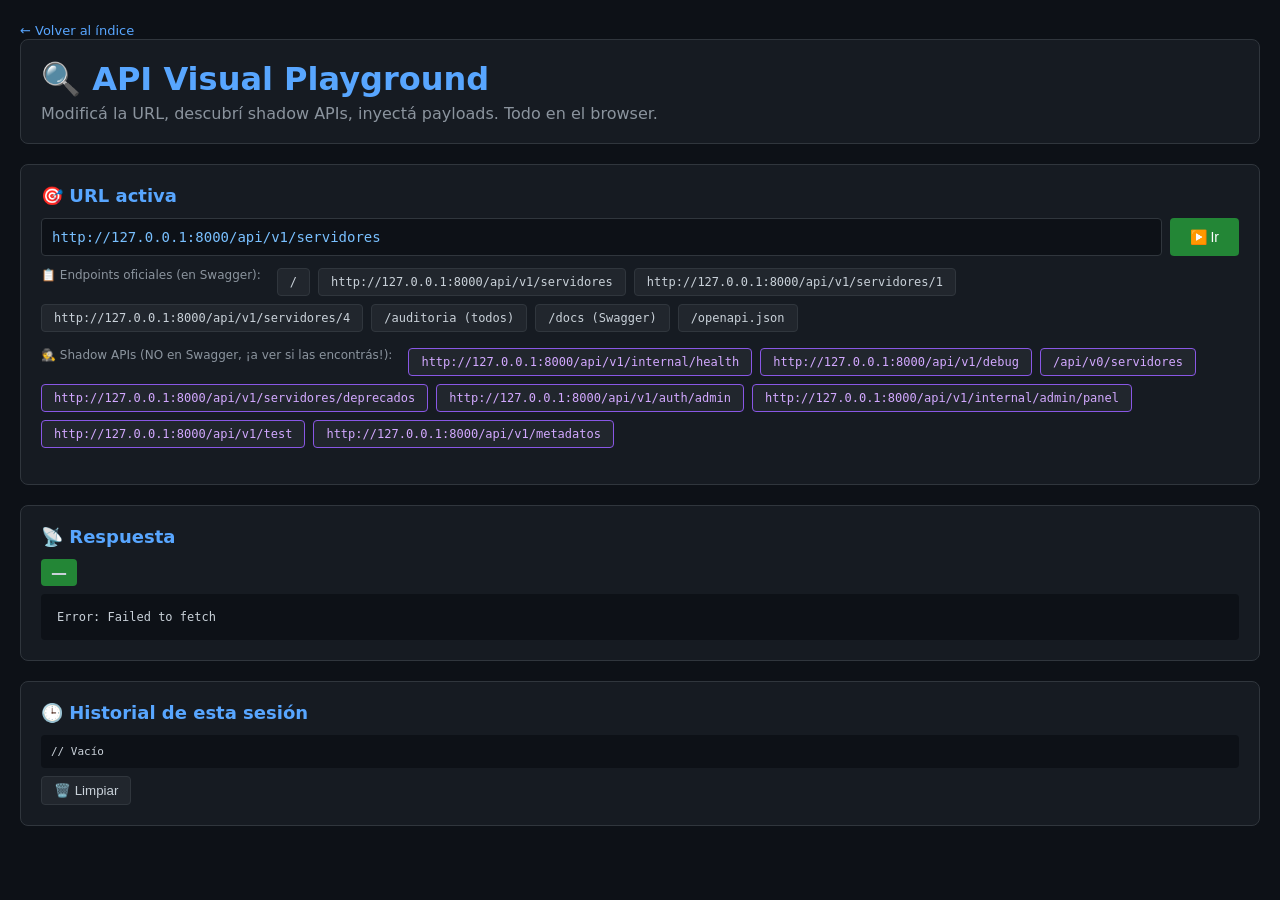
==== src/static/api_visual.html @ 15d0bea7 "v1.0: RedTeam Lab - rebranding + fixes de routing" ====
<!DOCTYPE html>
<html lang="es">
<head>
<meta charset="UTF-8">
<title>RedTeam — API Visual Playground</title>
<style>
  * { box-sizing: border-box; margin: 0; padding: 0; }
  body { font-family: 'Segoe UI', system-ui, sans-serif; background: #0d1117; color: #c9d1d9; padding: 20px; }
  header { background: #161b22; border: 1px solid #30363d; padding: 20px; border-radius: 8px; margin-bottom: 20px; }
  h1 { color: #58a6ff; margin-bottom: 6px; }
  .back { color: #58a6ff; text-decoration: none; font-size: 13px; }
  .panel { background: #161b22; border: 1px solid #30363d; border-radius: 8px; padding: 20px; margin-bottom: 20px; }
  .panel h2 { color: #58a6ff; margin-bottom: 12px; font-size: 18px; }
  .url-bar { display: flex; gap: 8px; margin-bottom: 12px; }
  .url-bar input { flex: 1; background: #0d1117; border: 1px solid #30363d; color: #79c0ff; padding: 10px; border-radius: 4px; font-family: monospace; font-size: 14px; }
  .url-bar button { background: #238636; color: white; border: none; padding: 10px 20px; border-radius: 4px; cursor: pointer; font-size: 14px; }
  .quick-buttons { display: flex; flex-wrap: wrap; gap: 8px; margin-bottom: 16px; }
  .quick-btn { background: #21262d; border: 1px solid #30363d; color: #c9d1d9; padding: 6px 12px; border-radius: 4px; cursor: pointer; font-size: 12px; font-family: monospace; }
  .quick-btn:hover { background: #30363d; border-color: #58a6ff; }
  .quick-btn.shadow { border-color: #8957e5; color: #d2a8ff; }
  .response { background: #0d1117; padding: 16px; border-radius: 4px; font-family: monospace; font-size: 12px; max-height: 600px; overflow: auto; white-space: pre-wrap; }
  .status { display: inline-block; padding: 4px 10px; border-radius: 4px; font-weight: bold; margin-bottom: 8px; }
  .s2xx { background: #238636; }
  .s4xx { background: #d29922; color: black; }
  .s5xx { background: #f85149; }
  .historial { background: #0d1117; padding: 10px; border-radius: 4px; max-height: 200px; overflow: auto; font-family: monospace; font-size: 11px; }
  .historial-item { padding: 4px 0; border-bottom: 1px solid #21262d; cursor: pointer; }
  .historial-item:hover { color: #58a6ff; }
  .tag { display: inline-block; padding: 2px 6px; border-radius: 3px; font-size: 10px; margin-right: 6px; }
  .tag.SHADOW { background: #8957e5; }
  .tag.SWAGGER { background: #1f6feb; }
</style>
</head>
<body>
<a href="/" class="back">← Volver al índice</a>
<header>
  <h1>🔍 API Visual Playground</h1>
  <p style="color: #8b949e;">Modificá la URL, descubrí shadow APIs, inyectá payloads. Todo en el browser.</p>
</header>

<div class="panel">
  <h2>🎯 URL activa</h2>
  <div class="url-bar">
    <input id="url" value="http://127.0.0.1:8000http://127.0.0.1:8000/api/v1/servidores" placeholder="Pegá o escribí la URL acá">
    <button onclick="ejecutar()">▶️ Ir</button>
  </div>
  <div class="quick-buttons">
    <span style="color: #8b949e; font-size: 12px; margin-right: 8px;">📋 Endpoints oficiales (en Swagger):</span>
    <button class="quick-btn" onclick="setURL('/')">/</button>
    <button class="quick-btn" onclick="setURL('http://127.0.0.1:8000/api/v1/servidores')">http://127.0.0.1:8000/api/v1/servidores</button>
    <button class="quick-btn" onclick="setURL('http://127.0.0.1:8000/api/v1/servidores/1')">http://127.0.0.1:8000/api/v1/servidores/1</button>
    <button class="quick-btn" onclick="setURL('http://127.0.0.1:8000/api/v1/servidores/4')">http://127.0.0.1:8000/api/v1/servidores/4</button>
    <button class="quick-btn" onclick="setURL('http://127.0.0.1:8000/api/v1/auditoria/infraestructura?sqli=on&xxe=on&ssrf=on&cmdi=on')">/auditoria (todos)</button>
    <button class="quick-btn" onclick="setURL('/docs')">/docs (Swagger)</button>
    <button class="quick-btn" onclick="setURL('/openapi.json')">/openapi.json</button>
  </div>
  <div class="quick-buttons">
    <span style="color: #8b949e; font-size: 12px; margin-right: 8px;">🕵️ Shadow APIs (NO en Swagger, ¡a ver si las encontrás!):</span>
    <button class="quick-btn shadow" onclick="setURL('http://127.0.0.1:8000/api/v1/internal/health')">http://127.0.0.1:8000/api/v1/internal/health</button>
    <button class="quick-btn shadow" onclick="setURL('http://127.0.0.1:8000/api/v1/debug')">http://127.0.0.1:8000/api/v1/debug</button>
    <button class="quick-btn shadow" onclick="setURL('/api/v0/servidores')">/api/v0/servidores</button>
    <button class="quick-btn shadow" onclick="setURL('http://127.0.0.1:8000/api/v1/servidores/deprecados')">http://127.0.0.1:8000/api/v1/servidores/deprecados</button>
    <button class="quick-btn shadow" onclick="setURL('http://127.0.0.1:8000/api/v1/auth/admin')">http://127.0.0.1:8000/api/v1/auth/admin</button>
    <button class="quick-btn shadow" onclick="setURL('http://127.0.0.1:8000/api/v1/internal/admin/panel')">http://127.0.0.1:8000/api/v1/internal/admin/panel</button>
    <button class="quick-btn shadow" onclick="setURL('http://127.0.0.1:8000/api/v1/test')">http://127.0.0.1:8000/api/v1/test</button>
    <button class="quick-btn shadow" onclick="setURL('http://127.0.0.1:8000/api/v1/metadatos')">http://127.0.0.1:8000/api/v1/metadatos</button>
  </div>
</div>

<div class="panel">
  <h2>📡 Respuesta</h2>
  <div id="status" class="status s2xx">—</div>
  <div class="response" id="response">// Hacé clic en una URL o escribí una propia</div>
</div>

<div class="panel">
  <h2>🕒 Historial de esta sesión</h2>
  <div class="historial" id="historial">// Vacío</div>
  <button onclick="limpiarHistorial()" style="margin-top: 8px; background: #21262d; color: #c9d1d9; border: 1px solid #30363d; padding: 6px 12px; border-radius: 4px; cursor: pointer;">🗑️ Limpiar</button>
</div>

<script>
const SID = sessionStorage.getItem('sid') || (sessionStorage.setItem('sid', Math.random().toString(36).slice(2)), sessionStorage.getItem('sid'));
const SWAGGER_PATHS = new Set(['/', 'http://127.0.0.1:8000/api/v1/servidores', 'http://127.0.0.1:8000/api/v1/servidores/{servidor_id}', 'http://127.0.0.1:8000/api/v1/auditoria/infraestructura', '/docs', '/openapi.json', '/redoc']);

function setURL(path) {
  const full = path.startsWith('http') ? path : 'http://127.0.0.1:8000' + path;
  document.getElementById('url').value = full;
  ejecutar();
}

async function track(tipo, target, contexto='') {
  await fetch('http://127.0.0.1:8000/api/v1/track', {method:'POST', headers:{'Content-Type':'application/json'},
    body: JSON.stringify({tipo, target, contexto, session_id: SID})});
}

async function ejecutar() {
  const url = document.getElementById('url').value;
  const path = url.replace('http://127.0.0.1:8000', '').split('?')[0];
  const isShadow = ![...SWAGGER_PATHS].some(s => path === s || path.startsWith(s.replace('{servidor_id}', '')));

  const startTime = Date.now();
  try {
    const r = await fetch(url);
    const elapsed = Date.now() - startTime;
    const text = await r.text();
    let pretty = text;
    try { pretty = JSON.stringify(JSON.parse(text), null, 2); } catch {}

    const statusEl = document.getElementById('status');
    statusEl.className = 'status ' + (r.status >= 500 ? 's5xx' : r.status >= 400 ? 's4xx' : 's2xx');
    statusEl.textContent = `${r.status} ${r.statusText} · ${elapsed}ms`;

    document.getElementById('response').textContent = pretty;
    agregarHistorial(path, r.status, isShadow);
    track('busqueda', path, `status=${r.status},shadow=${isShadow}`);
  } catch (e) {
    document.getElementById('response').textContent = 'Error: ' + e.message;
  }
}

function agregarHistorial(path, status, isShadow) {
  const hist = JSON.parse(sessionStorage.getItem('historial') || '[]');
  hist.unshift({path, status, shadow: isShadow, t: new Date().toLocaleTimeString()});
  sessionStorage.setItem('historial', JSON.stringify(hist.slice(0, 50)));
  renderHistorial();
}

function renderHistorial() {
  const hist = JSON.parse(sessionStorage.getItem('historial') || '[]');
  const cont = document.getElementById('historial');
  if (hist.length === 0) { cont.textContent = '// Vacío'; return; }
  cont.innerHTML = hist.map(h =>
    `<div class="historial-item" onclick="setURL('${h.path}')">
      <span class="tag ${h.shadow ? 'SHADOW' : 'SWAGGER'}">${h.shadow ? '🕵️ SHADOW' : 'SWAGGER'}</span>
      <span style="color: ${h.status >= 500 ? '#f85149' : h.status >= 400 ? '#d29922' : '#3fb950'}">${h.status}</span>
      <code>${h.path}</code>
      <span style="color: #6e7681"> — ${h.t}</span>
    </div>`
  ).join('');
}

function limpiarHistorial() {
  sessionStorage.removeItem('historial');
  renderHistorial();
}

renderHistorial();
setURL('http://127.0.0.1:8000/api/v1/servidores');
track('navegacion', 'api_visual', 'carga');
</script>
</body>
</html>
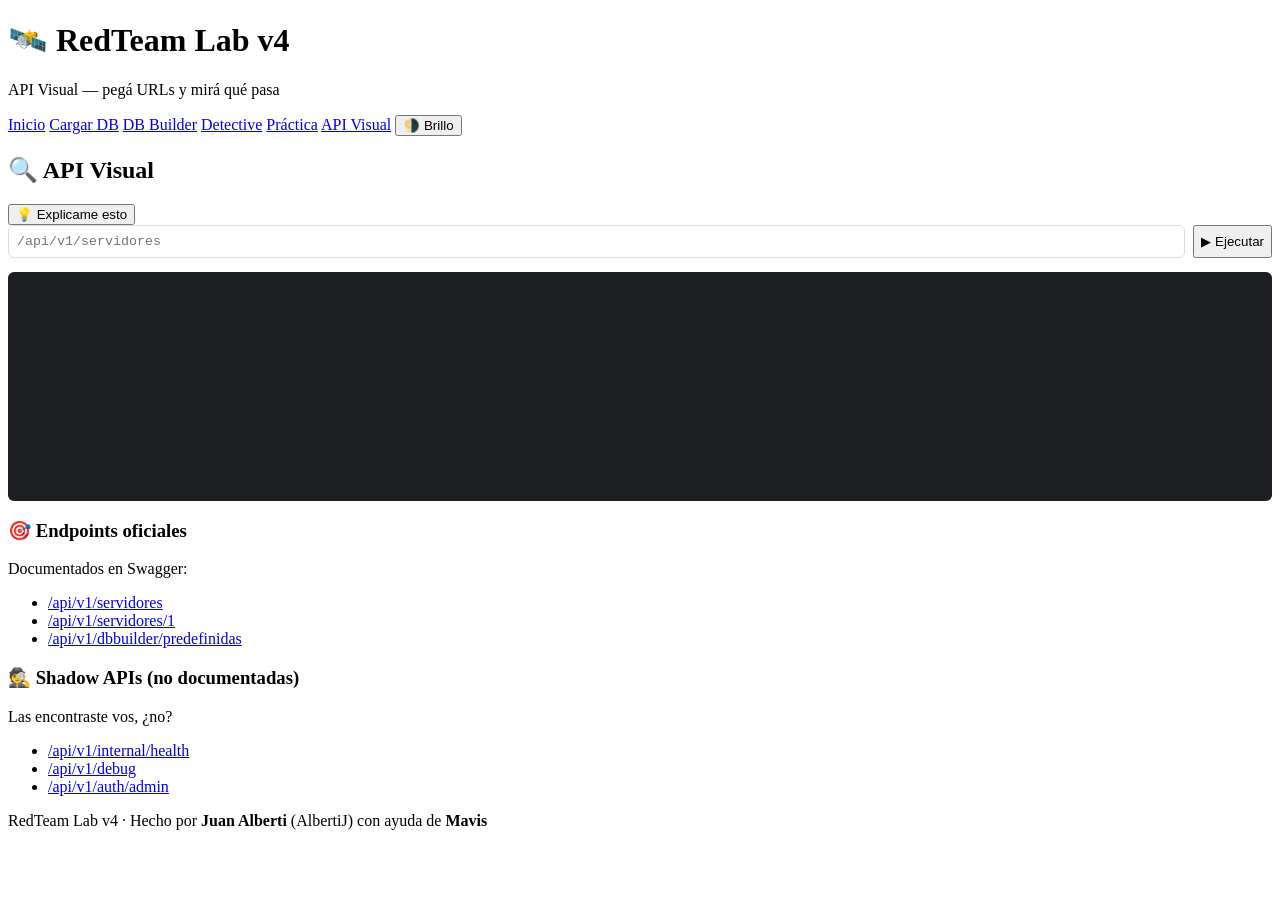
==== commit 01e3c53f: "feat: menú interactivo de tema (color, fuente, tamaño) theme.js (NUEVO): - Botón '🎨 Tema' inyectado " ====
--- a/src/static/api_visual.html
+++ b/src/static/api_visual.html
@@ -1,153 +1,126 @@
 <!DOCTYPE html>
 <html lang="es">
 <head>
-<meta charset="UTF-8">
-<title>RedTeam — API Visual Playground</title>
-<style>
-  * { box-sizing: border-box; margin: 0; padding: 0; }
-  body { font-family: 'Segoe UI', system-ui, sans-serif; background: #0d1117; color: #c9d1d9; padding: 20px; }
-  header { background: #161b22; border: 1px solid #30363d; padding: 20px; border-radius: 8px; margin-bottom: 20px; }
-  h1 { color: #58a6ff; margin-bottom: 6px; }
-  .back { color: #58a6ff; text-decoration: none; font-size: 13px; }
-  .panel { background: #161b22; border: 1px solid #30363d; border-radius: 8px; padding: 20px; margin-bottom: 20px; }
-  .panel h2 { color: #58a6ff; margin-bottom: 12px; font-size: 18px; }
-  .url-bar { display: flex; gap: 8px; margin-bottom: 12px; }
-  .url-bar input { flex: 1; background: #0d1117; border: 1px solid #30363d; color: #79c0ff; padding: 10px; border-radius: 4px; font-family: monospace; font-size: 14px; }
-  .url-bar button { background: #238636; color: white; border: none; padding: 10px 20px; border-radius: 4px; cursor: pointer; font-size: 14px; }
-  .quick-buttons { display: flex; flex-wrap: wrap; gap: 8px; margin-bottom: 16px; }
-  .quick-btn { background: #21262d; border: 1px solid #30363d; color: #c9d1d9; padding: 6px 12px; border-radius: 4px; cursor: pointer; font-size: 12px; font-family: monospace; }
-  .quick-btn:hover { background: #30363d; border-color: #58a6ff; }
-  .quick-btn.shadow { border-color: #8957e5; color: #d2a8ff; }
-  .response { background: #0d1117; padding: 16px; border-radius: 4px; font-family: monospace; font-size: 12px; max-height: 600px; overflow: auto; white-space: pre-wrap; }
-  .status { display: inline-block; padding: 4px 10px; border-radius: 4px; font-weight: bold; margin-bottom: 8px; }
-  .s2xx { background: #238636; }
-  .s4xx { background: #d29922; color: black; }
-  .s5xx { background: #f85149; }
-  .historial { background: #0d1117; padding: 10px; border-radius: 4px; max-height: 200px; overflow: auto; font-family: monospace; font-size: 11px; }
-  .historial-item { padding: 4px 0; border-bottom: 1px solid #21262d; cursor: pointer; }
-  .historial-item:hover { color: #58a6ff; }
-  .tag { display: inline-block; padding: 2px 6px; border-radius: 3px; font-size: 10px; margin-right: 6px; }
-  .tag.SHADOW { background: #8957e5; }
-  .tag.SWAGGER { background: #1f6feb; }
-</style>
+  <meta charset="UTF-8">
+  <meta name="viewport" content="width=device-width, initial-scale=1.0">
+  <title>API Visual — RedTeam Lab v4</title>
+  <link rel="stylesheet" href="/static/style-colors.css">
+  <link rel="stylesheet" href="/static/style.css">
+  <script src="/static/theme.js"></script>
 </head>
 <body>
-<a href="/" class="back">← Volver al índice</a>
-<header>
-  <h1>🔍 API Visual Playground</h1>
-  <p style="color: #8b949e;">Modificá la URL, descubrí shadow APIs, inyectá payloads. Todo en el browser.</p>
-</header>
+  <div class="brightness-bar" id="brightnessBar" style="display:none;">
+    <label>Brillo: <input type="range" id="brightnessSlider" min="30" max="100" value="100"></label>
+    <button class="close-bright" id="closeBright">×</button>
+  </div>
 
-<div class="panel">
-  <h2>🎯 URL activa</h2>
-  <div class="url-bar">
-    <input id="url" value="http://127.0.0.1:8000http://127.0.0.1:8000/api/v1/servidores" placeholder="Pegá o escribí la URL acá">
-    <button onclick="ejecutar()">▶️ Ir</button>
-  </div>
-  <div class="quick-buttons">
-    <span style="color: #8b949e; font-size: 12px; margin-right: 8px;">📋 Endpoints oficiales (en Swagger):</span>
-    <button class="quick-btn" onclick="setURL('/')">/</button>
-    <button class="quick-btn" onclick="setURL('http://127.0.0.1:8000/api/v1/servidores')">http://127.0.0.1:8000/api/v1/servidores</button>
-    <button class="quick-btn" onclick="setURL('http://127.0.0.1:8000/api/v1/servidores/1')">http://127.0.0.1:8000/api/v1/servidores/1</button>
-    <button class="quick-btn" onclick="setURL('http://127.0.0.1:8000/api/v1/servidores/4')">http://127.0.0.1:8000/api/v1/servidores/4</button>
-    <button class="quick-btn" onclick="setURL('http://127.0.0.1:8000/api/v1/auditoria/infraestructura?sqli=on&xxe=on&ssrf=on&cmdi=on')">/auditoria (todos)</button>
-    <button class="quick-btn" onclick="setURL('/docs')">/docs (Swagger)</button>
-    <button class="quick-btn" onclick="setURL('/openapi.json')">/openapi.json</button>
-  </div>
-  <div class="quick-buttons">
-    <span style="color: #8b949e; font-size: 12px; margin-right: 8px;">🕵️ Shadow APIs (NO en Swagger, ¡a ver si las encontrás!):</span>
-    <button class="quick-btn shadow" onclick="setURL('http://127.0.0.1:8000/api/v1/internal/health')">http://127.0.0.1:8000/api/v1/internal/health</button>
-    <button class="quick-btn shadow" onclick="setURL('http://127.0.0.1:8000/api/v1/debug')">http://127.0.0.1:8000/api/v1/debug</button>
-    <button class="quick-btn shadow" onclick="setURL('/api/v0/servidores')">/api/v0/servidores</button>
-    <button class="quick-btn shadow" onclick="setURL('http://127.0.0.1:8000/api/v1/servidores/deprecados')">http://127.0.0.1:8000/api/v1/servidores/deprecados</button>
-    <button class="quick-btn shadow" onclick="setURL('http://127.0.0.1:8000/api/v1/auth/admin')">http://127.0.0.1:8000/api/v1/auth/admin</button>
-    <button class="quick-btn shadow" onclick="setURL('http://127.0.0.1:8000/api/v1/internal/admin/panel')">http://127.0.0.1:8000/api/v1/internal/admin/panel</button>
-    <button class="quick-btn shadow" onclick="setURL('http://127.0.0.1:8000/api/v1/test')">http://127.0.0.1:8000/api/v1/test</button>
-    <button class="quick-btn shadow" onclick="setURL('http://127.0.0.1:8000/api/v1/metadatos')">http://127.0.0.1:8000/api/v1/metadatos</button>
-  </div>
-</div>
+  <header>
+    <h1>🛰️ RedTeam Lab v4</h1>
+    <p class="sub">API Visual — pegá URLs y mirá qué pasa</p>
+    <nav>
+      <a href="/">Inicio</a>
+      <a href="/static/wizard.html">Cargar DB</a>
+      <a href="/static/dbbuilder.html">DB Builder</a>
+      <a href="/static/detective.html">Detective</a>
+      <a href="/static/practicas.html">Práctica</a>
+      <a href="/static/api_visual.html" class="active">API Visual</a>
+      <button class="bright-btn" id="brightBtn">🌗 Brillo</button>
+    </nav>
+  </header>
 
-<div class="panel">
-  <h2>📡 Respuesta</h2>
-  <div id="status" class="status s2xx">—</div>
-  <div class="response" id="response">// Hacé clic en una URL o escribí una propia</div>
-</div>
+  <main class="home">
+    <section class="intro">
+      <h2>🔍 API Visual</h2>
+      <button class="explain-btn" data-target="api">💡 Explicame esto</button>
+      <div class="explicacion" id="api-exp" style="display:none;">
+        Pegá una URL de la API en la barra, y mirá qué devuelve. Es para entender cómo se ve la respuesta del server.
+        <br><br>
+        URLs útiles para empezar:
+        <br>• <code>/api/v1/servidores</code> — lista servidores
+        <br>• <code>/api/v1/internal/health</code> — shadow API
+        <br>• <code>/api/v1/debug</code> — debug endpoint
+        <br>• <code>/api/v1/dbbuilder/predefinidas</code> — lista las DBs precargadas
+      </div>
+    </section>
 
-<div class="panel">
-  <h2>🕒 Historial de esta sesión</h2>
-  <div class="historial" id="historial">// Vacío</div>
-  <button onclick="limpiarHistorial()" style="margin-top: 8px; background: #21262d; color: #c9d1d9; border: 1px solid #30363d; padding: 6px 12px; border-radius: 4px; cursor: pointer;">🗑️ Limpiar</button>
-</div>
+    <section class="bloque">
+      <form id="apiForm" style="display:flex; gap:0.5em;">
+        <input type="text" id="urlInput" placeholder="/api/v1/servidores" style="flex:1; padding:0.6em; border:1px solid #dadde1; border-radius:6px; font-family:'Courier New',monospace;">
+        <button type="submit" class="btn-medio">▶ Ejecutar</button>
+      </form>
+      <pre id="apiOutput" style="background:#1c1e21; color:#e4e6e9; padding:1em; border-radius:6px; margin-top:1em; min-height:200px; overflow-x:auto; font-family:'Courier New',monospace; font-size:0.9em;"></pre>
+    </section>
 
-<script>
-const SID = sessionStorage.getItem('sid') || (sessionStorage.setItem('sid', Math.random().toString(36).slice(2)), sessionStorage.getItem('sid'));
-const SWAGGER_PATHS = new Set(['/', 'http://127.0.0.1:8000/api/v1/servidores', 'http://127.0.0.1:8000/api/v1/servidores/{servidor_id}', 'http://127.0.0.1:8000/api/v1/auditoria/infraestructura', '/docs', '/openapi.json', '/redoc']);
+    <section class="bloque-grid">
+      <div class="bloque">
+        <h3>🎯 Endpoints oficiales</h3>
+        <p>Documentados en Swagger:</p>
+        <ul>
+          <li><a href="#" onclick="irA('/api/v1/servidores'); return false;">/api/v1/servidores</a></li>
+          <li><a href="#" onclick="irA('/api/v1/servidores/1'); return false;">/api/v1/servidores/1</a></li>
+          <li><a href="#" onclick="irA('/api/v1/dbbuilder/predefinidas'); return false;">/api/v1/dbbuilder/predefinidas</a></li>
+        </ul>
+      </div>
+      <div class="bloque">
+        <h3>🕵️ Shadow APIs (no documentadas)</h3>
+        <p>Las encontraste vos, ¿no?</p>
+        <ul>
+          <li><a href="#" onclick="irA('/api/v1/internal/health'); return false;">/api/v1/internal/health</a></li>
+          <li><a href="#" onclick="irA('/api/v1/debug'); return false;">/api/v1/debug</a></li>
+          <li><a href="#" onclick="irA('/api/v1/auth/admin'); return false;">/api/v1/auth/admin</a></li>
+        </ul>
+      </div>
+    </section>
+  </main>
 
-function setURL(path) {
-  const full = path.startsWith('http') ? path : 'http://127.0.0.1:8000' + path;
-  document.getElementById('url').value = full;
-  ejecutar();
-}
+  <footer>
+    <p>RedTeam Lab v4 · Hecho por <b>Juan Alberti</b> (AlbertiJ) con ayuda de <b>Mavis</b></p>
+  </footer>
 
-async function track(tipo, target, contexto='') {
-  await fetch('http://127.0.0.1:8000/api/v1/track', {method:'POST', headers:{'Content-Type':'application/json'},
-    body: JSON.stringify({tipo, target, contexto, session_id: SID})});
-}
+  <script>
+    const btn = document.getElementById('brightBtn');
+    const bar = document.getElementById('brightnessBar');
+    const slider = document.getElementById('brightnessSlider');
+    const close = document.getElementById('closeBright');
+    function aplicarBrillo(v) {
+      document.documentElement.style.filter = `brightness(${v}%)`;
+      localStorage.setItem('brightness', v);
+    }
+    btn.onclick = () => bar.style.display = bar.style.display === 'none' ? 'flex' : 'none';
+    close.onclick = () => bar.style.display = 'none';
+    slider.oninput = (e) => aplicarBrillo(e.target.value);
+    const saved = localStorage.getItem('brightness');
+    if (saved) { slider.value = saved; aplicarBrillo(saved); }
 
-async function ejecutar() {
-  const url = document.getElementById('url').value;
-  const path = url.replace('http://127.0.0.1:8000', '').split('?')[0];
-  const isShadow = ![...SWAGGER_PATHS].some(s => path === s || path.startsWith(s.replace('{servidor_id}', '')));
+    document.querySelectorAll('.explain-btn').forEach(b => {
+      b.onclick = () => {
+        const exp = document.getElementById(b.dataset.target + '-exp');
+        if (exp) exp.style.display = exp.style.display === 'none' ? 'block' : 'none';
+      };
+    });
 
-  const startTime = Date.now();
-  try {
-    const r = await fetch(url);
-    const elapsed = Date.now() - startTime;
-    const text = await r.text();
-    let pretty = text;
-    try { pretty = JSON.stringify(JSON.parse(text), null, 2); } catch {}
+    window.irA = function(path) {
+      document.getElementById('urlInput').value = path;
+      document.getElementById('apiForm').dispatchEvent(new Event('submit'));
+    };
 
-    const statusEl = document.getElementById('status');
-    statusEl.className = 'status ' + (r.status >= 500 ? 's5xx' : r.status >= 400 ? 's4xx' : 's2xx');
-    statusEl.textContent = `${r.status} ${r.statusText} · ${elapsed}ms`;
-
-    document.getElementById('response').textContent = pretty;
-    agregarHistorial(path, r.status, isShadow);
-    track('busqueda', path, `status=${r.status},shadow=${isShadow}`);
-  } catch (e) {
-    document.getElementById('response').textContent = 'Error: ' + e.message;
-  }
-}
-
-function agregarHistorial(path, status, isShadow) {
-  const hist = JSON.parse(sessionStorage.getItem('historial') || '[]');
-  hist.unshift({path, status, shadow: isShadow, t: new Date().toLocaleTimeString()});
-  sessionStorage.setItem('historial', JSON.stringify(hist.slice(0, 50)));
-  renderHistorial();
-}
-
-function renderHistorial() {
-  const hist = JSON.parse(sessionStorage.getItem('historial') || '[]');
-  const cont = document.getElementById('historial');
-  if (hist.length === 0) { cont.textContent = '// Vacío'; return; }
-  cont.innerHTML = hist.map(h =>
-    `<div class="historial-item" onclick="setURL('${h.path}')">
-      <span class="tag ${h.shadow ? 'SHADOW' : 'SWAGGER'}">${h.shadow ? '🕵️ SHADOW' : 'SWAGGER'}</span>
-      <span style="color: ${h.status >= 500 ? '#f85149' : h.status >= 400 ? '#d29922' : '#3fb950'}">${h.status}</span>
-      <code>${h.path}</code>
-      <span style="color: #6e7681"> — ${h.t}</span>
-    </div>`
-  ).join('');
-}
-
-function limpiarHistorial() {
-  sessionStorage.removeItem('historial');
-  renderHistorial();
-}
-
-renderHistorial();
-setURL('http://127.0.0.1:8000/api/v1/servidores');
-track('navegacion', 'api_visual', 'carga');
-</script>
+    document.getElementById('apiForm').onsubmit = async (e) => {
+      e.preventDefault();
+      const path = document.getElementById('urlInput').value.trim();
+      const out = document.getElementById('apiOutput');
+      if (!path) return;
+      out.textContent = 'Cargando...';
+      try {
+        const r = await fetch(path);
+        const status = r.status;
+        let body;
+        try { body = await r.json(); }
+        catch { body = await r.text(); }
+        out.textContent = `HTTP ${status}\n\n${typeof body === 'string' ? body : JSON.stringify(body, null, 2)}`;
+      } catch (err) {
+        out.textContent = `Error: ${err.message}`;
+      }
+    };
+  </script>
 </body>
 </html>
